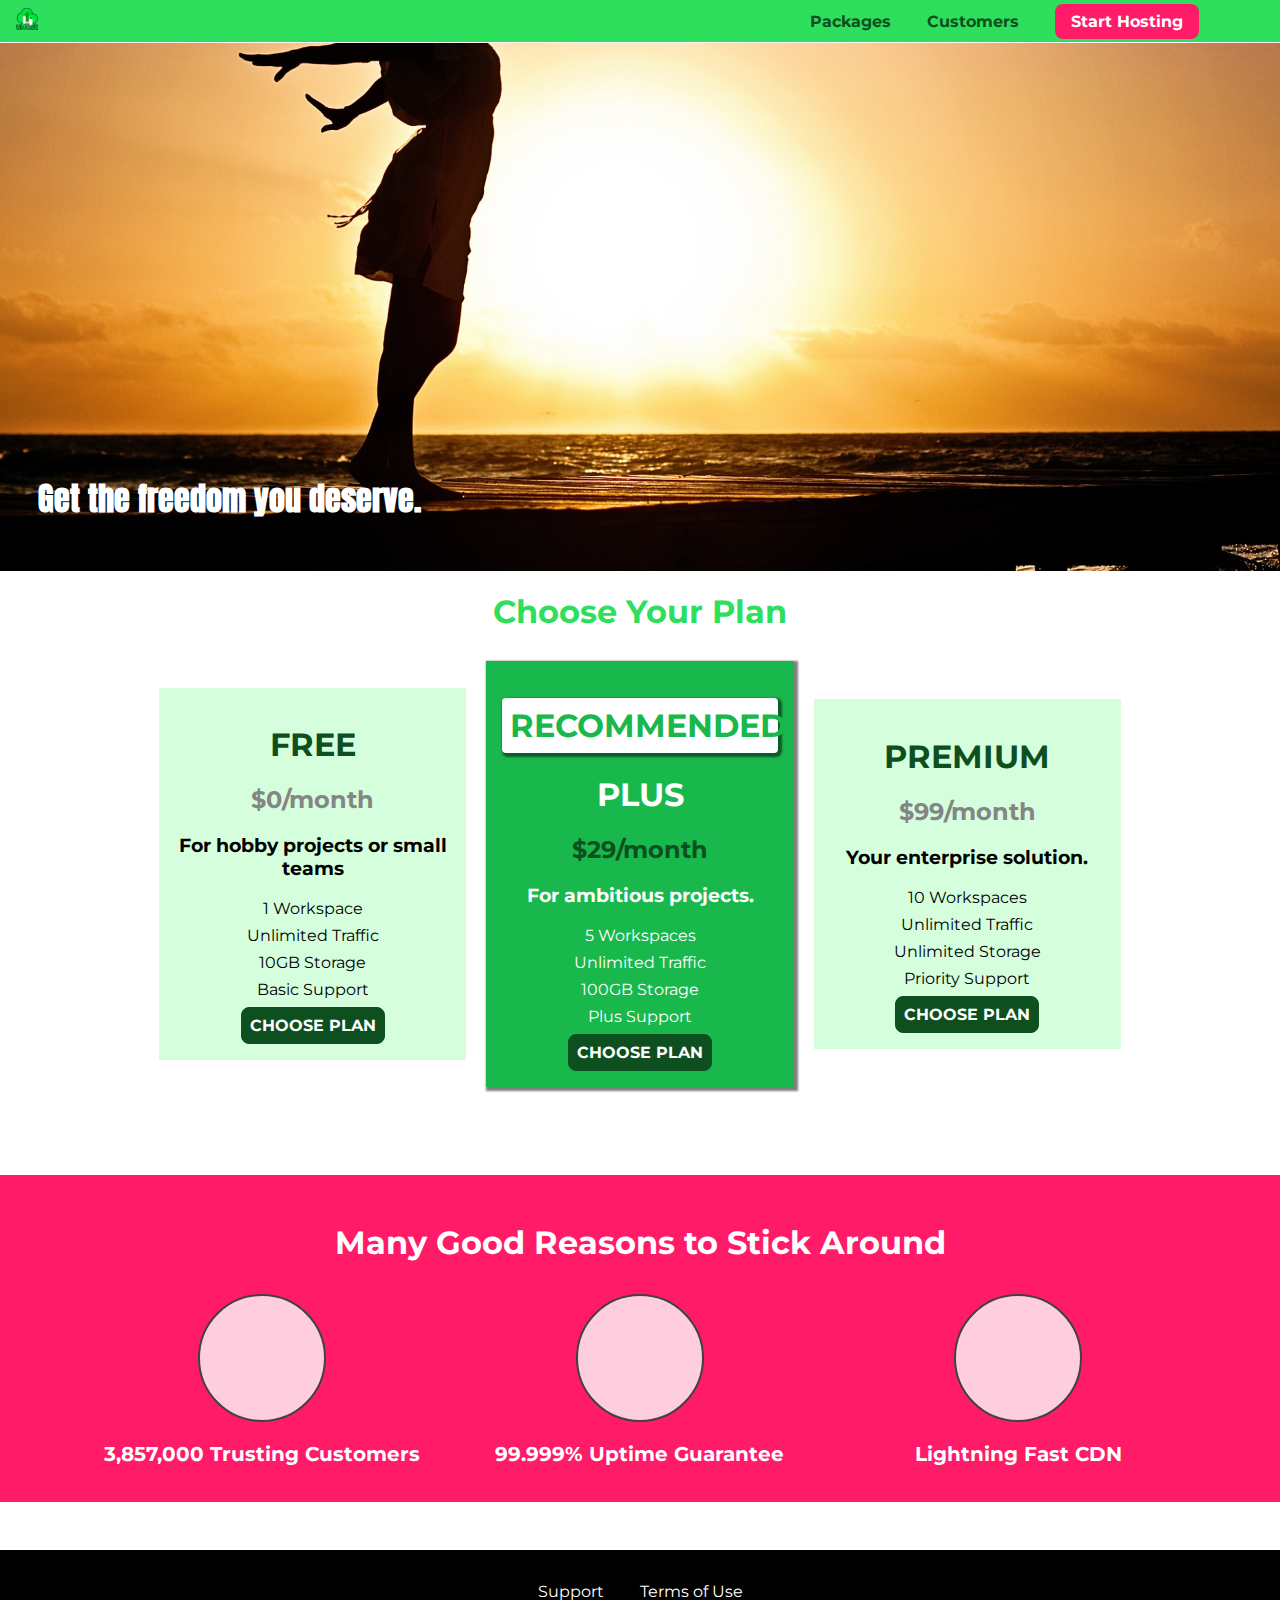
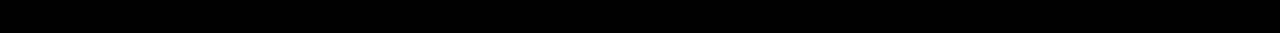
==== index.html @ 0ef0a9ca "Use image for logo instead of text" ====
<!DOCTYPE html>
<html lang="en">

<head>
    <meta charset="UTF-8">
    <meta http-equiv="X-UA-Compatible" content="ie=edge">
    <title>uHost</title>
    <link rel="shortcut icon" href="favicon.png">
    <link rel="preconnect" href="https://fonts.gstatic.com">
    <link href="https://fonts.googleapis.com/css2?family=Anton&display=swap" rel="stylesheet"> 
    <link rel="preconnect" href="https://fonts.gstatic.com">
    <link href="https://fonts.googleapis.com/css2?family=Montserrat:wght@400;700&display=swap" rel="stylesheet"> 
    <link rel="stylesheet" href="shared.css" >
    <link rel="stylesheet" href="main.css" >
</head>

<body>
    <header class="main-header">
        <div>
            <a href="index.html" class="main-header__brand">
                <img src="images/uhost-icon.png" alt="uHost - Your favorite hosting company" />
            </a>
        </div>
        <nav class="main-nav">
            <ul class="main-nav__items">
                <li class="main-nav__item">
                    <a href="packages/index.html">Packages</a>
                </li>
                <li class="main-nav__item">
                    <a href="customers/index.html">Customers</a>
                </li>
                <li class="main-nav__item main-nav__item--cta">
                    <a href="start-hosting/index.html">Start Hosting</a>
                </li>
            </ul>
        </nav>
    </header>
    <main>
        <section id="product-overview">
            <h1>Get the freedom you deserve.</h1>
        </section>
        <section id="plans">
            <h1 class="section-title">Choose Your Plan</h1>
            <div class="plan__list">
                <article class="plan">
                    <h1 class="plan__title">FREE</h1>
                    <h2 class="plan__price">$0/month</h2>
                    <h3>For hobby projects or small teams</h3>
                    <ul class="plan__features">
                        <li class="plan__feature">1 Workspace</li>
                        <li class="plan__feature">Unlimited Traffic</li>
                        <li class="plan__feature">10GB Storage</li>
                        <li class="plan__feature">Basic Support</li>
                    </ul>
                    <div>
                        <button class="button">CHOOSE PLAN</button>
                    </div>
                </article>
                <article class="plan plan--highlighted">
                    <h1 class="plan__annotation">RECOMMENDED</h1>
                    <h1 class="plan__title">PLUS</h1>
                    <h2 class="plan__price">$29/month</h2>
                    <h3>For ambitious projects.</h3>
                    <ul class="plan__features">
                        <li class="plan__feature">5 Workspaces</li>
                        <li class="plan__feature">Unlimited Traffic</li>
                        <li class="plan__feature">100GB Storage</li>
                        <li class="plan__feature">Plus Support</li>
                    </ul>
                    <div>
                        <button class="button">CHOOSE PLAN</button>
                    </div>
                </article>
                <article class="plan">
                    <h1 class="plan__title">PREMIUM</h1>
                    <h2 class="plan__price">$99/month</h2>
                    <h3>Your enterprise solution.</h3>
                    <ul class="plan__features">
                        <li class="plan__feature">10 Workspaces</li>
                        <li class="plan__feature">Unlimited Traffic</li>
                        <li class="plan__feature">Unlimited Storage</li>
                        <li class="plan__feature">Priority Support</li>
                    </ul>
                    <div>
                        <button class="button">CHOOSE PLAN</button>
                    </div>
                </article>
            </div>
        </section>
        <section id="key-features">
            <h1 class="section-title">Many Good Reasons to Stick Around</h1>
            <ul class="key-features__list">
                <li class="key-feature">
                    <div class="key-feature__image">

                    </div>
                    <p class="key-feature__description">3,857,000 Trusting Customers</p>
                </li>
                <li class="key-feature">
                    <div class="key-feature__image">

                    </div>
                    <p class="key-feature__description">99.999% Uptime Guarantee</p>
                </li>
                <li class="key-feature">
                    <div class="key-feature__image">

                    </div>
                    <p class="key-feature__description">Lightning Fast CDN</p>
                </li>
            </ul>
        </section>
    </main>
    <footer class="main-footer">
        <nav>
            <ul class="main-footer__links">
                <li class="main-footer__link">
                    <a href="#">Support</a>
                </li>
                <li class="main-footer__link">
                    <a href="#">Terms of Use</a>
                </li>
            </ul>
        </nav>
    </footer>
</body>

</html>
---- shared.css ----
* {
    box-sizing: border-box;
}

body {
    font-family: 'Montserrat', sans-serif;
    margin: 0;
}

.main-header {
    width: 100%;
    position: fixed;
    top: 0;
    left: 0;
    background-color: #2ddf5c;
    padding: 8px 16px;
    z-index: 1;
}

.main-header > div {
    display: inline-block;
    vertical-align: middle;
}

.main-header__brand {
    color: #0e4f1f;
    text-decoration: none;
    font-weight: bold;
    font-size: 22px;
    height: 22px;
    /* width: 20px; */
    display: inline-block;
}

.main-header__brand img {
    /* height: 22px; */
    height: 100%;
    /* width: 100%; */
}

.main-nav {
    display: inline-block;
    text-align: right;
    width: calc(100% - 75px);
    vertical-align: middle;
}

.main-nav__items {
    margin: 0;
    padding: 0;
    list-style: none;
}

.main-nav__item {
    display: inline-block;
    margin: 0 16px;
}

.main-nav__item a {
    text-decoration: none;
    color: #0e4f1f;
    font-weight: bold;
    padding-bottom: 3px;
}

.main-nav__item a:hover,
.main-nav__item a:active {
    color: white;
    border-bottom: 5px solid white;
}

.main-nav__item--cta a {
    color: white;
    background-color: #ff1b68;
    padding: 8px 16px;
    border-radius: 8px;
}

.main-nav__item--cta a:hover,
.main-nav__item--cta a:active {
    color: #ff1b68;
    background: white;
    border: none;
}

.main-footer {
    background-color: black;
    padding: 32px;
    margin-top: 48px;
}

.main-footer__links {
    list-style: none;
    margin: 0;
    padding: 0;
    text-align: center;
}

.main-footer__link {
    display: inline-block;
    margin: 0 16px;
}

.main-footer__link a {
    color: white;
    text-decoration: none;
}

.main-footer__link a:hover,
.main-footer__link a:active {
    color: #ccc;
}


.button {
    background: #0e4f1f;
    color: white;
    font: inherit;
    border: 1.5px solid #0e4f1f;
    padding: 8px;
    border-radius: 8px;
    font-weight: bold;
    cursor: pointer;
}

.button:hover,
.button:active {
    background-color: white;
    color: #0e4f1f;
}

.button:focus {
    outline: none;
}
---- main.css ----
#product-overview {
    background: url("images/freedom.jpg") left 10% bottom 20%/cover no-repeat border-box;
    /* background-image: url("freedom.jpg");
    background-size: cover;
    background-position: left 10% bottom 20%; */
    /* background-repeat: no-repeat;
    background-origin: border-box;
    background-clip: border-box; */
    width: 100%;
    height: 528px;
    padding: 10px;
    margin-top: 43px;
    /* border: 5px dashed red; */
    position: relative;
}

.section-title {
    color: #2ddf5c;
    text-align: center;
}

#product-overview h1 {
    color: white;
    font-family: 'Anton', sans-serif;
    /* FROM EXERCISE
    position: relative;
    top: 85%;
    left: 5%; */
    position: absolute;
    bottom: 5%;
    left: 3%;
}

.plan__list {
    width: 80%;
    margin: auto;
    text-align: center;
}

.plan {
    background-color: #d5ffdc;
    text-align: center;
    padding: 16px;
    margin: 8px;
    display: inline-block;
    width: 30%;
    vertical-align: middle;
}

.plan--highlighted {
    background: #19b84c;
    color: white;
    box-shadow: 2px 2px 2px 2px rgba(0, 0, 0, 0.5);
}

.plan__annotation {
    background: white;
    color: #19b84c;
    padding: 8px;
    box-shadow: 2px 2px 2px 2px rgba(0, 0, 0, 0.5);
    border-radius: 4px;
}

.plan__title {
    color: #0e4f1f;
}

.plan__price {
    color: #858585;
}

.plan--highlighted .plan__title {
    color: white;
}

.plan--highlighted .plan__price {
    color: #0e4f1f;
}

.plan__features {
    list-style: none;
    margin: 0;
    padding: 0;
}

.plan__feature {
    margin: 8px 0;
}

#key-features {
    background: #ff1b68;
    margin-top: 80px;
    padding: 16px;
}

#key-features .section-title {
    color:  white;
    margin: 32px;
}

.key-features__list  {
    list-style: none;
    margin: 0;
    padding: 0;
    text-align: center;
}

.key-feature {
    display: inline-block;
    width: 30%;
    vertical-align: top;
}

.key-feature__image {
    background: #ffcede;
    width: 128px;
    height: 128px;
    border: 2px solid #424242;
    border-radius: 50%;
    margin: auto;
}

.key-feature__description {
    text-align: center;
    font-weight: bold;
    color: white;
    font-size: 20px;
}
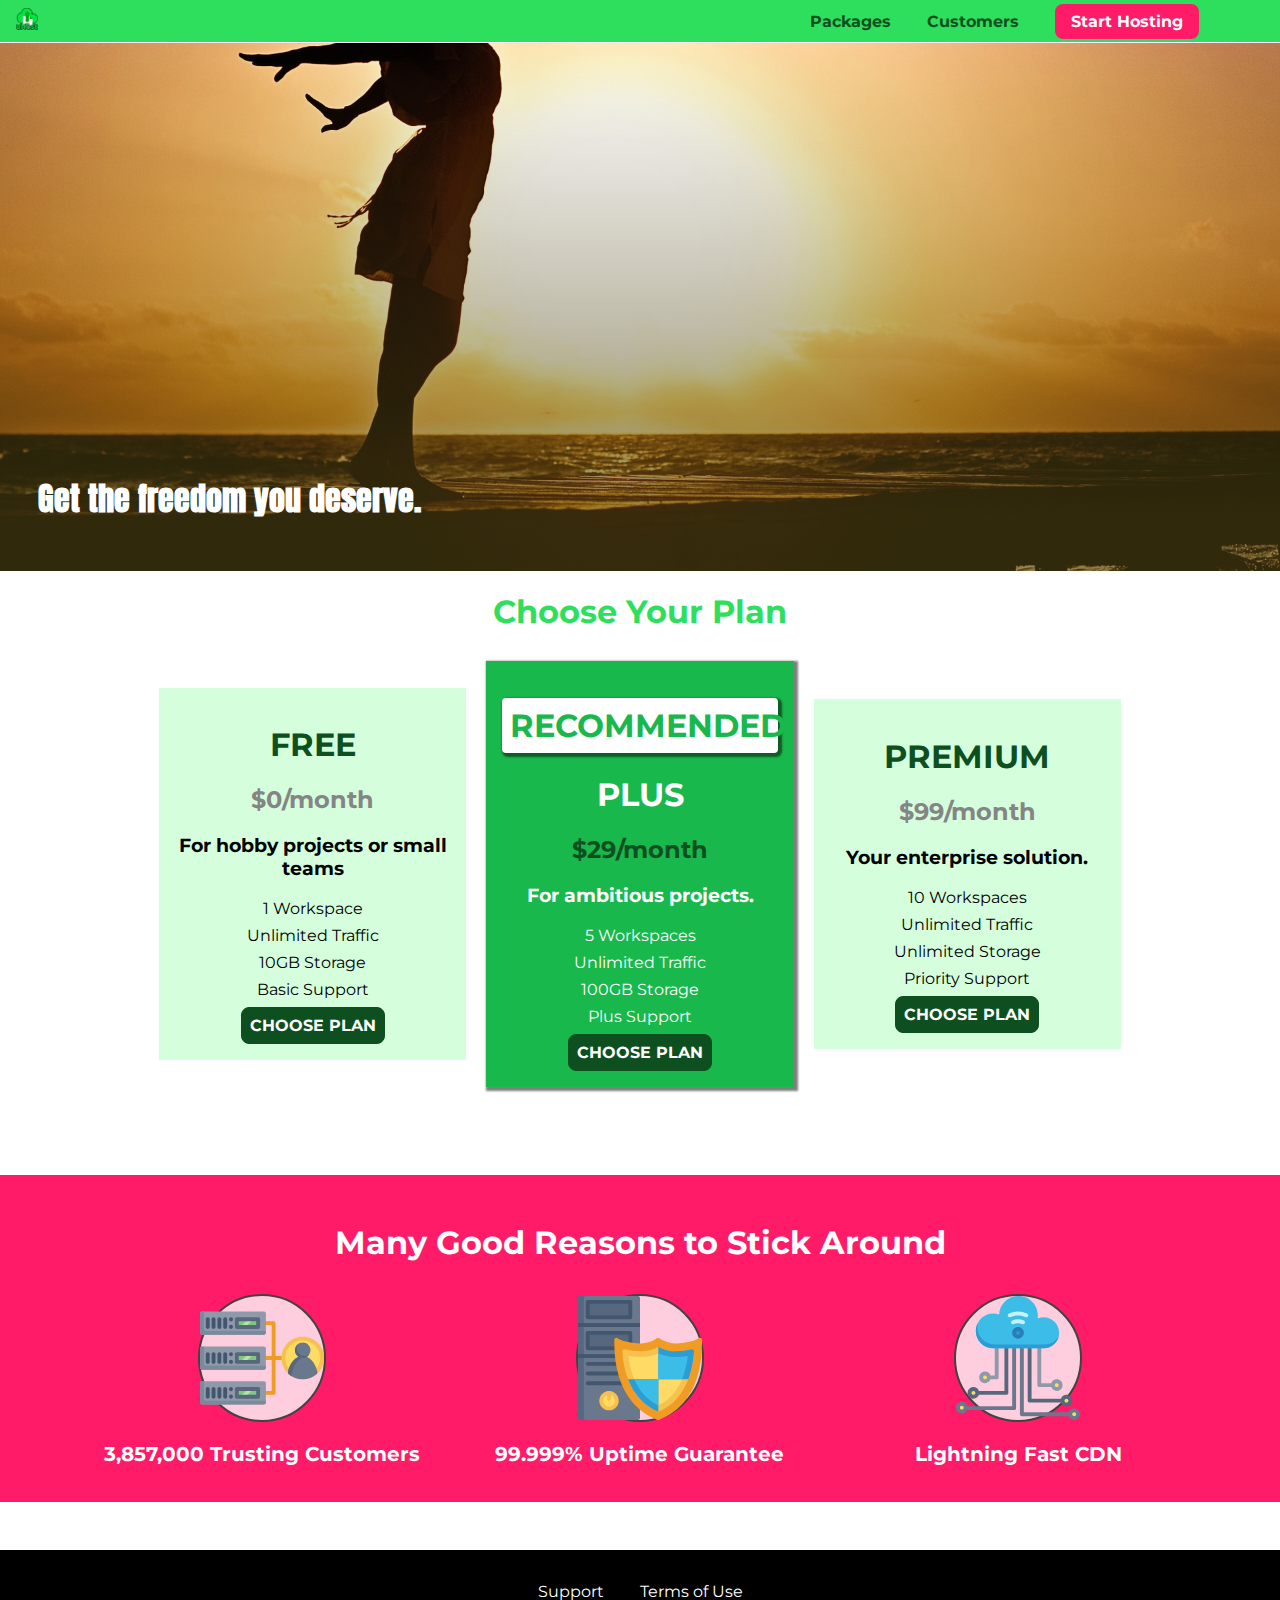
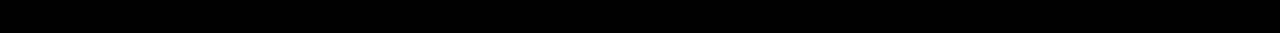
==== commit c1bdc097: "Add svg images on main page" ====
--- a/index.html
+++ b/index.html
@@ -92,20 +92,183 @@
             <ul class="key-features__list">
                 <li class="key-feature">
                     <div class="key-feature__image">
-
-                    </div>
+                        <svg viewBox="0 0 512 512">
+                            <path style="fill:#F09B24;" d="M344,248h-32V112c0-4.418-3.582-8-8-8h-40c-4.418,0-8,3.582-8,8s3.582,8,8,8h32v128h-32  c-4.418,0-8,3.582-8,8s3.582,8,8,8h32v128h-32c-4.418,0-8,3.582-8,8s3.582,8,8,8h40c4.418,0,8-3.582,8-8V264h32c4.418,0,8-3.582,8-8  S348.418,248,344,248z"
+                            />
+                            <path style="fill:#8E9AA9;" d="M264,64H8c-4.418,0-8,3.582-8,8v80c0,4.418,3.582,8,8,8h256c4.418,0,8-3.582,8-8V72  C272,67.582,268.418,64,264,64z"
+                            />
+                            <path style="fill:#7C899B;" d="M24,144c-4.418,0-8-3.582-8-8V64H8c-4.418,0-8,3.582-8,8v80c0,4.418,3.582,8,8,8h256  c4.418,0,8-3.582,8-8v-8H24z"
+                            />
+                            <rect x="152" y="96" style="fill:#B8E3A8;" width="88" height="32" />
+                            <g>
+                                <polygon style="fill:#7EC97D;" points="152,96 152,128 166,128 198,96  " />
+                                <polygon style="fill:#7EC97D;" points="220,96 188,128 240,128 240,96  " />
+                            </g>
+                            <path style="fill:#56677E;" d="M240,136h-88c-4.418,0-8-3.582-8-8V96c0-4.418,3.582-8,8-8h88c4.418,0,8,3.582,8,8v32  C248,132.418,244.418,136,240,136z M160,120h72v-16h-72V120z"
+                            />
+                            <g>
+                                <path style="fill:#435670;" d="M32,136c-4.418,0-8-3.582-8-8V96c0-4.418,3.582-8,8-8s8,3.582,8,8v32C40,132.418,36.418,136,32,136z   "
+                                />
+                                <path style="fill:#435670;" d="M56,136c-4.418,0-8-3.582-8-8V96c0-4.418,3.582-8,8-8s8,3.582,8,8v32C64,132.418,60.418,136,56,136z   "
+                                />
+                                <path style="fill:#435670;" d="M80,136c-4.418,0-8-3.582-8-8V96c0-4.418,3.582-8,8-8s8,3.582,8,8v32C88,132.418,84.418,136,80,136z   "
+                                />
+                                <path style="fill:#435670;" d="M104,136c-4.418,0-8-3.582-8-8V96c0-4.418,3.582-8,8-8s8,3.582,8,8v32   C112,132.418,108.418,136,104,136z"
+                                />
+                                <path style="fill:#435670;" d="M128,105c-4.418,0-8-3.582-8-8v-1c0-4.418,3.582-8,8-8s8,3.582,8,8v1   C136,101.418,132.418,105,128,105z"
+                                />
+                                <path style="fill:#435670;" d="M128,136c-4.418,0-8-3.582-8-8v-1c0-4.418,3.582-8,8-8s8,3.582,8,8v1   C136,132.418,132.418,136,128,136z"
+                                />
+                            </g>
+                            <path style="fill:#8E9AA9;" d="M264,208H8c-4.418,0-8,3.582-8,8v80c0,4.418,3.582,8,8,8h256c4.418,0,8-3.582,8-8v-80  C272,211.582,268.418,208,264,208z"
+                            />
+                            <path style="fill:#7C899B;" d="M24,288c-4.418,0-8-3.582-8-8v-72H8c-4.418,0-8,3.582-8,8v80c0,4.418,3.582,8,8,8h256  c4.418,0,8-3.582,8-8v-8H24z"
+                            />
+                            <rect x="152" y="240" style="fill:#B8E3A8;" width="88" height="32" />
+                            <g>
+                                <polygon style="fill:#7EC97D;" points="152,240 152,272 166,272 198,240  " />
+                                <polygon style="fill:#7EC97D;" points="220,240 188,272 240,272 240,240  " />
+                            </g>
+                            <path style="fill:#56677E;" d="M240,280h-88c-4.418,0-8-3.582-8-8v-32c0-4.418,3.582-8,8-8h88c4.418,0,8,3.582,8,8v32  C248,276.418,244.418,280,240,280z M160,264h72v-16h-72V264z"
+                            />
+                            <g>
+                                <path style="fill:#435670;" d="M32,280c-4.418,0-8-3.582-8-8v-32c0-4.418,3.582-8,8-8s8,3.582,8,8v32C40,276.418,36.418,280,32,280   z"
+                                />
+                                <path style="fill:#435670;" d="M56,280c-4.418,0-8-3.582-8-8v-32c0-4.418,3.582-8,8-8s8,3.582,8,8v32C64,276.418,60.418,280,56,280   z"
+                                />
+                                <path style="fill:#435670;" d="M80,280c-4.418,0-8-3.582-8-8v-32c0-4.418,3.582-8,8-8s8,3.582,8,8v32C88,276.418,84.418,280,80,280   z"
+                                />
+                                <path style="fill:#435670;" d="M104,280c-4.418,0-8-3.582-8-8v-32c0-4.418,3.582-8,8-8s8,3.582,8,8v32   C112,276.418,108.418,280,104,280z"
+                                />
+                                <path style="fill:#435670;" d="M128,249c-4.418,0-8-3.582-8-8v-1c0-4.418,3.582-8,8-8s8,3.582,8,8v1   C136,245.418,132.418,249,128,249z"
+                                />
+                                <path style="fill:#435670;" d="M128,280c-4.418,0-8-3.582-8-8v-1c0-4.418,3.582-8,8-8s8,3.582,8,8v1   C136,276.418,132.418,280,128,280z"
+                                />
+                            </g>
+                            <path style="fill:#8E9AA9;" d="M264,352H8c-4.418,0-8,3.582-8,8v80c0,4.418,3.582,8,8,8h256c4.418,0,8-3.582,8-8v-80  C272,355.582,268.418,352,264,352z"
+                            />
+                            <path style="fill:#7C899B;" d="M24,432c-4.418,0-8-3.582-8-8v-72H8c-4.418,0-8,3.582-8,8v80c0,4.418,3.582,8,8,8h256  c4.418,0,8-3.582,8-8v-8H24z"
+                            />
+                            <rect x="152" y="384" style="fill:#B8E3A8;" width="88" height="32" />
+                            <g>
+                                <polygon style="fill:#7EC97D;" points="152,384 152,416 166,416 198,384  " />
+                                <polygon style="fill:#7EC97D;" points="220,384 188,416 240,416 240,384  " />
+                            </g>
+                            <path style="fill:#56677E;" d="M240,424h-88c-4.418,0-8-3.582-8-8v-32c0-4.418,3.582-8,8-8h88c4.418,0,8,3.582,8,8v32  C248,420.418,244.418,424,240,424z M160,408h72v-16h-72V408z"
+                            />
+                            <g>
+                                <path style="fill:#435670;" d="M32,424c-4.418,0-8-3.582-8-8v-32c0-4.418,3.582-8,8-8s8,3.582,8,8v32C40,420.418,36.418,424,32,424   z"
+                                />
+                                <path style="fill:#435670;" d="M56,424c-4.418,0-8-3.582-8-8v-32c0-4.418,3.582-8,8-8s8,3.582,8,8v32C64,420.418,60.418,424,56,424   z"
+                                />
+                                <path style="fill:#435670;" d="M80,424c-4.418,0-8-3.582-8-8v-32c0-4.418,3.582-8,8-8s8,3.582,8,8v32C88,420.418,84.418,424,80,424   z"
+                                />
+                                <path style="fill:#435670;" d="M104,424c-4.418,0-8-3.582-8-8v-32c0-4.418,3.582-8,8-8s8,3.582,8,8v32   C112,420.418,108.418,424,104,424z"
+                                />
+                                <path style="fill:#435670;" d="M128,393c-4.418,0-8-3.582-8-8v-1c0-4.418,3.582-8,8-8s8,3.582,8,8v1   C136,389.418,132.418,393,128,393z"
+                                />
+                                <path style="fill:#435670;" d="M128,424c-4.418,0-8-3.582-8-8v-1c0-4.418,3.582-8,8-8s8,3.582,8,8v1   C136,420.418,132.418,424,128,424z"
+                                />
+                            </g>
+                            <path style="fill:#F7C14D;" d="M424,168c-48.523,0-88,39.477-88,88s39.477,88,88,88s88-39.477,88-88S472.523,168,424,168z" />
+                            <path style="fill:#FFDB66;" d="M424,184c-39.701,0-72,32.299-72,72s32.299,72,72,72s72-32.299,72-72S463.701,184,424,184z" />
+                            <path style="fill:#69788D;" d="M484.893,314.16C476.393,274.588,451.922,248,424,248s-52.393,26.588-60.893,66.16  c-0.605,2.82,0.354,5.749,2.511,7.664C381.731,336.124,402.465,344,424,344s42.269-7.876,58.381-22.176  C484.539,319.909,485.498,316.98,484.893,314.16z"
+                            />
+                            <path style="fill:#56677E;" d="M434.053,249.171C430.768,248.403,427.411,248,424,248c-27.922,0-52.393,26.588-60.893,66.16  c-0.605,2.82,0.354,5.749,2.511,7.664c3.383,3.002,6.979,5.703,10.734,8.125C384.904,286.243,407.373,255.378,434.053,249.171z"
+                            />
+                            <path style="fill:#69788D;" d="M424,192c-17.645,0-32,14.355-32,32s14.355,32,32,32s32-14.355,32-32S441.645,192,424,192z" />
+                            <path style="fill:#56677E;" d="M432,248c-17.645,0-32-14.355-32-32c0-6.783,2.128-13.076,5.742-18.258  C397.444,203.53,392,213.138,392,224c0,17.645,14.355,32,32,32c10.862,0,20.471-5.444,26.258-13.742  C445.076,245.872,438.783,248,432,248z"
+                            />
+
+                        </svg>
+                      </div>
                     <p class="key-feature__description">3,857,000 Trusting Customers</p>
                 </li>
                 <li class="key-feature">
                     <div class="key-feature__image">
-
-                    </div>
+                        <svg viewBox="0 0 512 512">
+                            <path style="fill:#69788D;" d="M248,0H8C3.582,0,0,3.582,0,8v496c0,4.418,3.582,8,8,8h240c4.418,0,8-3.582,8-8V8  C256,3.582,252.418,0,248,0z"
+                            />
+                            <path style="fill:#56677E;" d="M24,504V8c0-4.418,3.582-8,8-8H8C3.582,0,0,3.582,0,8v496c0,4.418,3.582,8,8,8h24  C27.582,512,24,508.418,24,504z"
+                            />
+                            <g>
+                                <rect x="0" y="112" style="fill:#435670;" width="256" height="16" />
+                                <rect x="0" y="240" style="fill:#435670;" width="256" height="16" />
+                            </g>
+                            <path style="fill:#F7C14D;" d="M128,392c-22.056,0-40,17.944-40,40s17.944,40,40,40s40-17.944,40-40S150.056,392,128,392z" />
+                            <path style="fill:#FFDB66;" d="M128,408c-13.233,0-24,10.767-24,24s10.767,24,24,24s24-10.767,24-24S141.233,408,128,408z" />
+                            <path style="fill:#F7C14D;" d="M128,392c-2.739,0-5.414,0.278-8,0.805V424c0,4.418,3.582,8,8,8c4.418,0,8-3.582,8-8v-31.195  C133.414,392.278,130.739,392,128,392z"
+                            />
+                            <g>
+                                <path style="fill:#435670;" d="M216,288H40c-4.418,0-8-3.582-8-8s3.582-8,8-8h176c4.418,0,8,3.582,8,8S220.418,288,216,288z"
+                                />
+                                <path style="fill:#435670;" d="M216,328H40c-4.418,0-8-3.582-8-8s3.582-8,8-8h176c4.418,0,8,3.582,8,8S220.418,328,216,328z"
+                                />
+                                <path style="fill:#435670;" d="M216,368H40c-4.418,0-8-3.582-8-8s3.582-8,8-8h176c4.418,0,8,3.582,8,8S220.418,368,216,368z"
+                                />
+                                <path style="fill:#435670;" d="M216,16H40c-4.418,0-8,3.582-8,8v64c0,4.418,3.582,8,8,8h176c4.418,0,8-3.582,8-8V24   C224,19.582,220.418,16,216,16z"
+                                />
+                            </g>
+                            <rect x="48" y="32" style="fill:#56677E;" width="160" height="48" />
+                            <path style="fill:#435670;" d="M216,144H40c-4.418,0-8,3.582-8,8v64c0,4.418,3.582,8,8,8h176c4.418,0,8-3.582,8-8v-64  C224,147.582,220.418,144,216,144z"
+                            />
+                            <rect x="48" y="160" style="fill:#56677E;" width="160" height="48" />
+                            <path style="fill:#F09B24;" d="M511.747,180.237c-0.194-6.537-8.107-10.107-13.135-5.894c-5.6,4.693-42.904,21.282-98.514,21.282  c-33.45,0-64.625-20.999-64.929-21.206c-2.9-1.991-6.764-1.85-9.512,0.346c-2.677,2.135-27.201,20.86-63.793,20.86  c-55.607,0-92.914-16.589-98.515-21.282c-5.028-4.211-12.941-0.645-13.135,5.894c-1.634,54.834,4.655,105.941,18.693,151.903  c12.096,39.604,29.759,74.047,52.497,102.373c27.538,34.304,62.743,59.882,104.66,76.045c3.069,1.918,6.757,1.921,9.83,0  c41.917-16.163,77.122-41.741,104.66-76.045c22.738-28.326,40.401-62.77,52.497-102.373  C507.092,286.179,513.381,235.071,511.747,180.237z"
+                            />
+                            <path style="fill:#F7C14D;" d="M476.21,221.226c-1.953-1.631-4.568-2.235-7.036-1.628c-21.686,5.327-44.926,8.028-69.075,8.028  c-25.926,0-49.633-8.975-64.955-16.504c-2.307-1.134-5.016-1.091-7.284,0.116c-14.059,7.477-36.919,16.388-65.994,16.388  c-24.153,0-47.394-2.701-69.075-8.028c-5.155-1.268-10.221,2.966-9.894,8.261c2.077,33.693,7.668,65.635,16.616,94.935  c22.774,74.565,66.139,126.334,128.888,153.868c2.032,0.891,4.397,0.891,6.43,0c61.777-27.107,104.716-78.876,127.62-153.868  c8.948-29.3,14.539-61.241,16.616-94.935C479.224,225.319,478.163,222.856,476.21,221.226z"
+                            />
+                            <path style="fill:#FFDB66;" d="M331.609,451.727c-52.604-25.289-89.304-70.987-109.144-135.944  c-6.532-21.39-11.162-44.336-13.82-68.447c17.133,2.852,34.952,4.291,53.22,4.291c29.394,0,53.376-7.793,69.978-15.561  c17.44,7.736,41.656,15.561,68.256,15.561c18.267,0,36.085-1.439,53.219-4.291c-2.659,24.112-7.288,47.06-13.82,68.448  C419.545,381.108,383.27,426.805,331.609,451.727z"
+                            />
+                            <g>
+                                <path style="fill:#2C9DD4;" d="M479.066,227.858c0.157-2.539-0.903-5.002-2.856-6.633s-4.568-2.235-7.036-1.628   c-21.686,5.327-44.926,8.028-69.075,8.028c-25.926,0-49.633-8.975-64.955-16.504c-1.057-0.52-2.2-0.78-3.345-0.806l-0.072,133.351   h123.601c2.556-6.746,4.933-13.702,7.123-20.874C471.398,293.493,476.989,261.552,479.066,227.858z"
+                                />
+                                <path style="fill:#2C9DD4;" d="M206.658,343.667c24.153,63.42,65.028,108.108,121.743,132.995c1.031,0.452,2.147,0.673,3.263,0.666   l0.063-133.661H206.658z"
+                                />
+                            </g>
+                            <g>
+                                <path style="fill:#3CBDE8;" d="M439.497,315.783c6.532-21.389,11.161-44.336,13.82-68.448c-17.134,2.852-34.952,4.291-53.219,4.291   c-26.6,0-50.815-7.824-68.256-15.561l-0.116,107.601h97.758C433.179,334.807,436.524,325.518,439.497,315.783z"
+                                />
+                                <path style="fill:#3CBDE8;" d="M232.523,343.667c21.144,50.298,54.363,86.56,99.087,108.06l0.117-108.06H232.523z" />
+                            </g>
+                        </svg>                    </div>
                     <p class="key-feature__description">99.999% Uptime Guarantee</p>
                 </li>
                 <li class="key-feature">
                     <div class="key-feature__image">
-
-                    </div>
+                        <svg viewBox="0 0 512 512">
+                            <path style="fill:#8E9AA9;" d="M168,200c-4.418,0-8,3.582-8,8v120h-17.376c-3.302-9.311-12.194-16-22.624-16  c-13.234,0-24,10.767-24,24s10.766,24,24,24c10.429,0,19.321-6.689,22.624-16H168c4.418,0,8-3.582,8-8V208  C176,203.582,172.418,200,168,200z"
+                            />
+                            <path style="fill:#FFDB66;" d="M120,328c-4.411,0-8,3.589-8,8s3.589,8,8,8s8-3.589,8-8S124.411,328,120,328z" />
+                            <path style="fill:#56677E;" d="M208,200c-4.418,0-8,3.582-8,8v184H94.624C91.322,382.689,82.43,376,72,376  c-13.234,0-24,10.767-24,24s10.766,24,24,24c10.429,0,19.321-6.689,22.624-16H208c4.418,0,8-3.582,8-8V208  C216,203.582,212.418,200,208,200z"
+                            />
+                            <path style="fill:#FFDB66;" d="M72,392c-4.411,0-8,3.589-8,8s3.589,8,8,8s8-3.589,8-8S76.411,392,72,392z" />
+                            <path style="fill:#69788D;" d="M240,208c-4.418,0-8,3.582-8,8v239H47.24c-2.671-10.34-12.078-18-23.24-18c-13.234,0-24,10.767-24,24  s10.766,24,24,24c9.666,0,18.009-5.747,21.809-14H240c4.418,0,8-3.582,8-8V216C248,211.582,244.418,208,240,208z"
+                            />
+                            <path style="fill:#FFDB66;" d="M24,453c-4.411,0-8,3.589-8,8s3.589,8,8,8s8-3.589,8-8S28.411,453,24,453z" />
+                            <path style="fill:#69788D;" d="M488,464c-10.429,0-19.321,6.689-22.624,16H280V208c0-4.418-3.582-8-8-8s-8,3.582-8,8v280  c0,4.418,3.582,8,8,8h193.376c3.302,9.311,12.194,16,22.624,16c13.234,0,24-10.767,24-24S501.234,464,488,464z"
+                            />
+                            <path style="fill:#FFDB66;" d="M488,480c-4.411,0-8,3.589-8,8s3.589,8,8,8s8-3.589,8-8S492.411,480,488,480z" />
+                            <path style="fill:#56677E;" d="M456,408c-10.429,0-19.321,6.689-22.624,16H312V208c0-4.418-3.582-8-8-8s-8,3.582-8,8v224  c0,4.418,3.582,8,8,8h129.376c3.302,9.311,12.194,16,22.624,16c13.234,0,24-10.767,24-24S469.234,408,456,408z"
+                            />
+                            <path style="fill:#FFDB66;" d="M456,424c-4.411,0-8,3.589-8,8s3.589,8,8,8s8-3.589,8-8S460.411,424,456,424z" />
+                            <path style="fill:#8E9AA9;" d="M416,344c-10.429,0-19.321,6.689-22.624,16H352V208c0-4.418-3.582-8-8-8s-8,3.582-8,8v160  c0,4.418,3.582,8,8,8h49.376c3.302,9.311,12.194,16,22.624,16c13.234,0,24-10.767,24-24S429.234,344,416,344z"
+                            />
+                            <path style="fill:#FFDB66;" d="M416,360c-4.411,0-8,3.589-8,8s3.589,8,8,8s8-3.589,8-8S420.411,360,416,360z" />
+                            <path style="fill:#3CBDE8;" d="M362,88c-8.741,0-17.231,1.751-25.06,5.085C337.646,88.797,338,84.43,338,80  c0-44.112-35.888-80-80-80c-42.823,0-77.895,33.816-79.909,76.149C170.393,73.415,162.244,72,154,72c-39.701,0-72,32.299-72,72  s32.299,72,72,72h208c35.29,0,64-28.71,64-64S397.29,88,362,88z"
+                            />
+                            <path style="fill:#2C9DD4;" d="M368,200H160c-39.701,0-72-32.299-72-72c0-5.863,0.721-11.559,2.05-17.019  C84.918,120.88,82,132.102,82,144c0,39.701,32.299,72,72,72h208c30.389,0,55.88-21.296,62.379-49.743  C413.565,186.327,392.352,200,368,200z"
+                            />
+                            <path style="fill:#2A7DB5;" d="M256,128c-13.234,0-24,10.767-24,24s10.766,24,24,24c13.233,0,24-10.767,24-24S269.233,128,256,128z"
+                            />
+                            <path style="fill:#2C9DD4;" d="M256,144c-4.411,0-8,3.589-8,8s3.589,8,8,8c4.411,0,8-3.589,8-8S260.411,144,256,144z" />
+                            <g>
+                                <path style="fill:#C5F1FA;" d="M221.755,87.695c-2.994,0-5.864-1.688-7.233-4.572c-1.894-3.991-0.194-8.763,3.798-10.657   C230.157,66.849,242.834,64,256,64c13.166,0,25.844,2.849,37.68,8.466c3.992,1.895,5.692,6.666,3.798,10.657   s-6.666,5.692-10.657,3.798C277.144,82.328,266.774,80,256,80c-10.774,0-21.144,2.328-30.821,6.921   C224.072,87.446,222.904,87.695,221.755,87.695z"
+                                />
+                                <path style="fill:#C5F1FA;" d="M276.545,116.618c-1.148,0-2.316-0.249-3.424-0.774C267.745,113.293,261.985,112,256,112   c-5.985,0-11.745,1.293-17.121,3.844c-3.991,1.895-8.763,0.192-10.657-3.798c-1.894-3.992-0.193-8.764,3.798-10.657   C239.557,97.813,247.625,96,256,96c8.376,0,16.444,1.813,23.98,5.389c3.991,1.894,5.692,6.665,3.798,10.657   C282.41,114.93,279.539,116.618,276.545,116.618z"
+                                />
+                            </g>
+
+                        </svg>                    </div>
                     <p class="key-feature__description">Lightning Fast CDN</p>
                 </li>
             </ul>
--- a/main.css
+++ b/main.css
@@ -1,11 +1,16 @@
 #product-overview {
-    background: url("images/freedom.jpg") left 10% bottom 20%/cover no-repeat border-box;
+    /* background: url("images/freedom.jpg") left 10% bottom 20%/cover no-repeat border-box; */
     /* background-image: url("freedom.jpg");
     background-size: cover;
     background-position: left 10% bottom 20%; */
     /* background-repeat: no-repeat;
     background-origin: border-box;
     background-clip: border-box; */
+    /* background-image: linear-gradient(65deg, red, blue, green, yellow, transparent); */
+    /* background-image: radial-gradient(circle 150px at 20% 50%, red, black 35%); */
+    background: linear-gradient(to top, rgba(80,68,18,0.6) 10%, transparent), 
+                url("images/freedom.jpg") left 10% bottom 20%/cover no-repeat border-box, 
+                #ff1b68;
     width: 100%;
     height: 528px;
     padding: 10px;
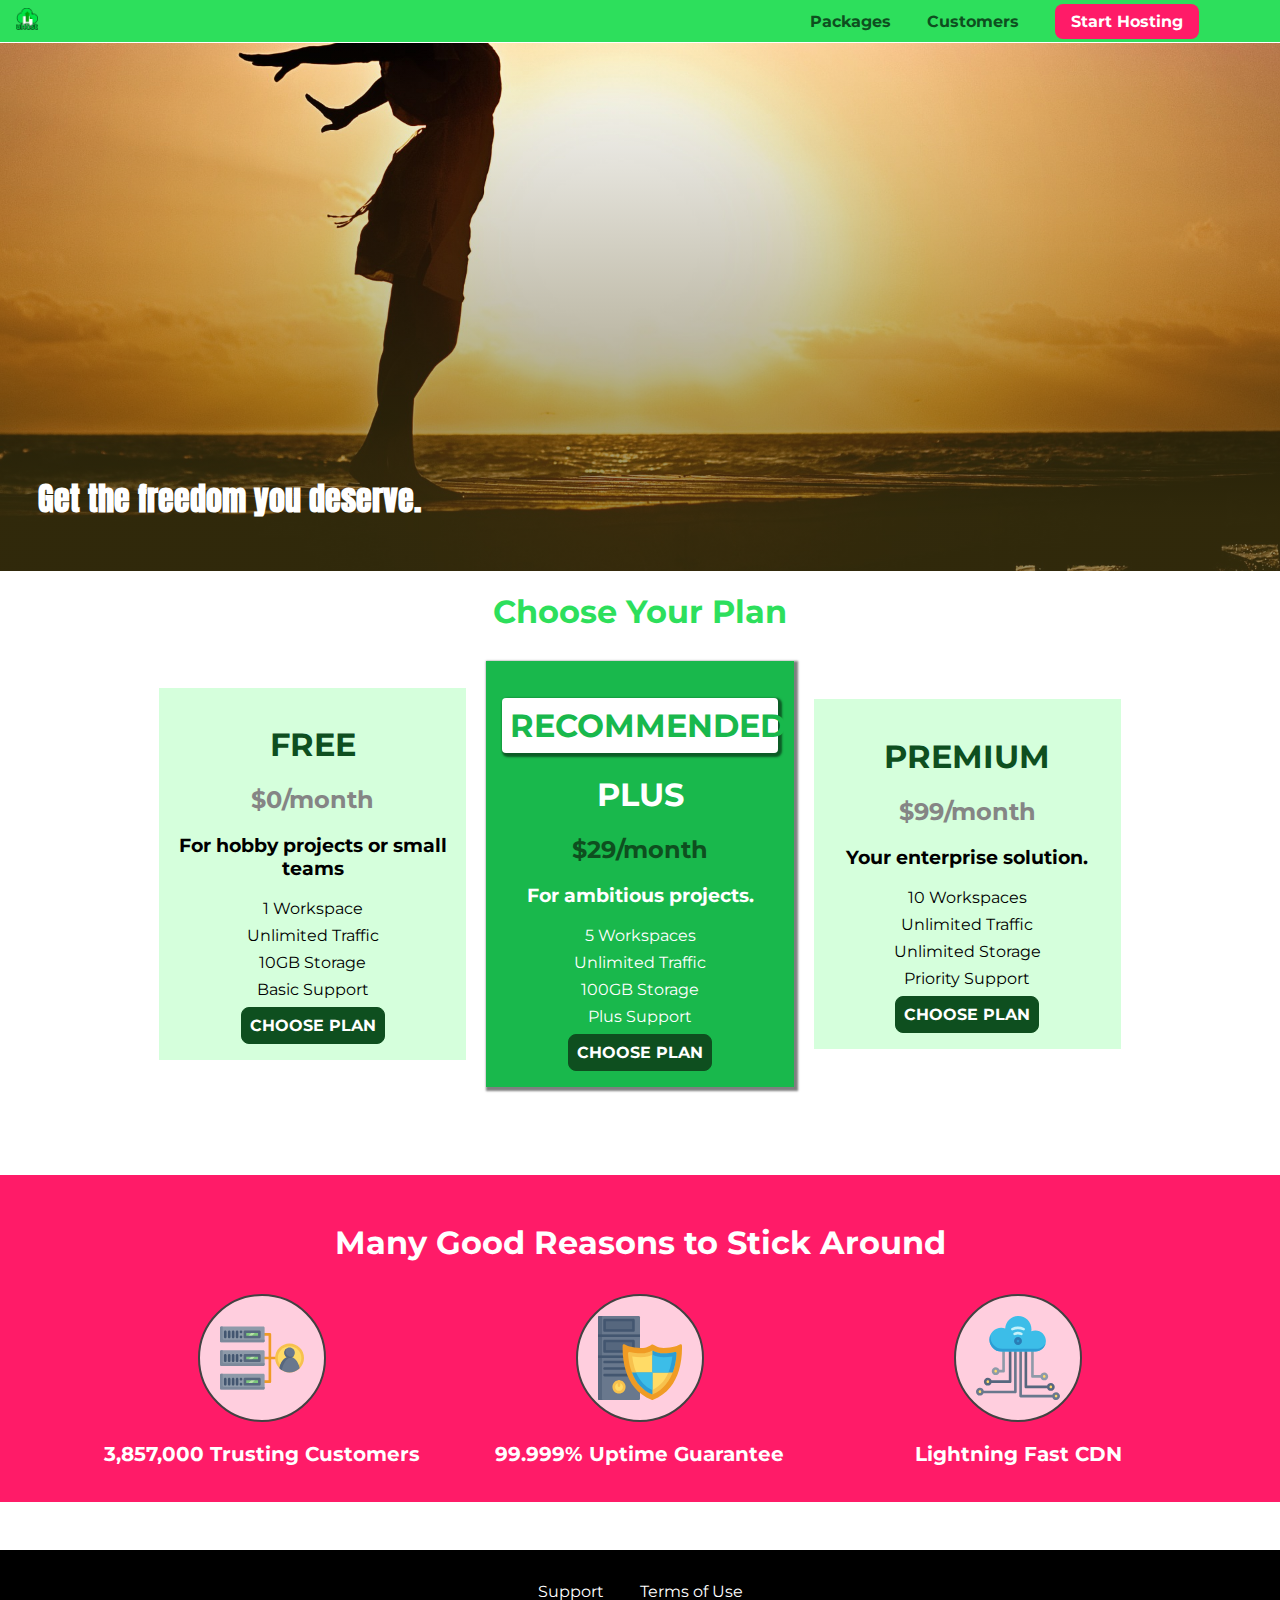
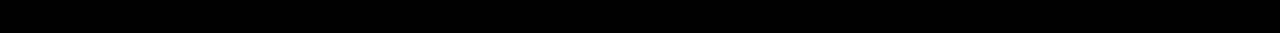
==== commit ddbb71f3: "Add backdrop code without displaying" ====
--- a/index.html
+++ b/index.html
@@ -36,6 +36,7 @@
         </nav>
     </header>
     <main>
+        <div class="backdrop"></div>
         <section id="product-overview">
             <h1>Get the freedom you deserve.</h1>
         </section>
--- a/shared.css
+++ b/shared.css
@@ -5,6 +5,17 @@
 body {
     font-family: 'Montserrat', sans-serif;
     margin: 0;
+}
+
+.backdrop {
+    position: fixed;
+    display: none;
+    top: 0;
+    left: 0;
+    z-index: 100;
+    width: 100%;
+    height: 100%;
+    background: rgba(0,0,0,0.5);
 }
 
 .main-header {
--- a/main.css
+++ b/main.css
@@ -123,6 +123,7 @@
     border: 2px solid #424242;
     border-radius: 50%;
     margin: auto;
+    padding: 20px;
 }
 
 .key-feature__description {
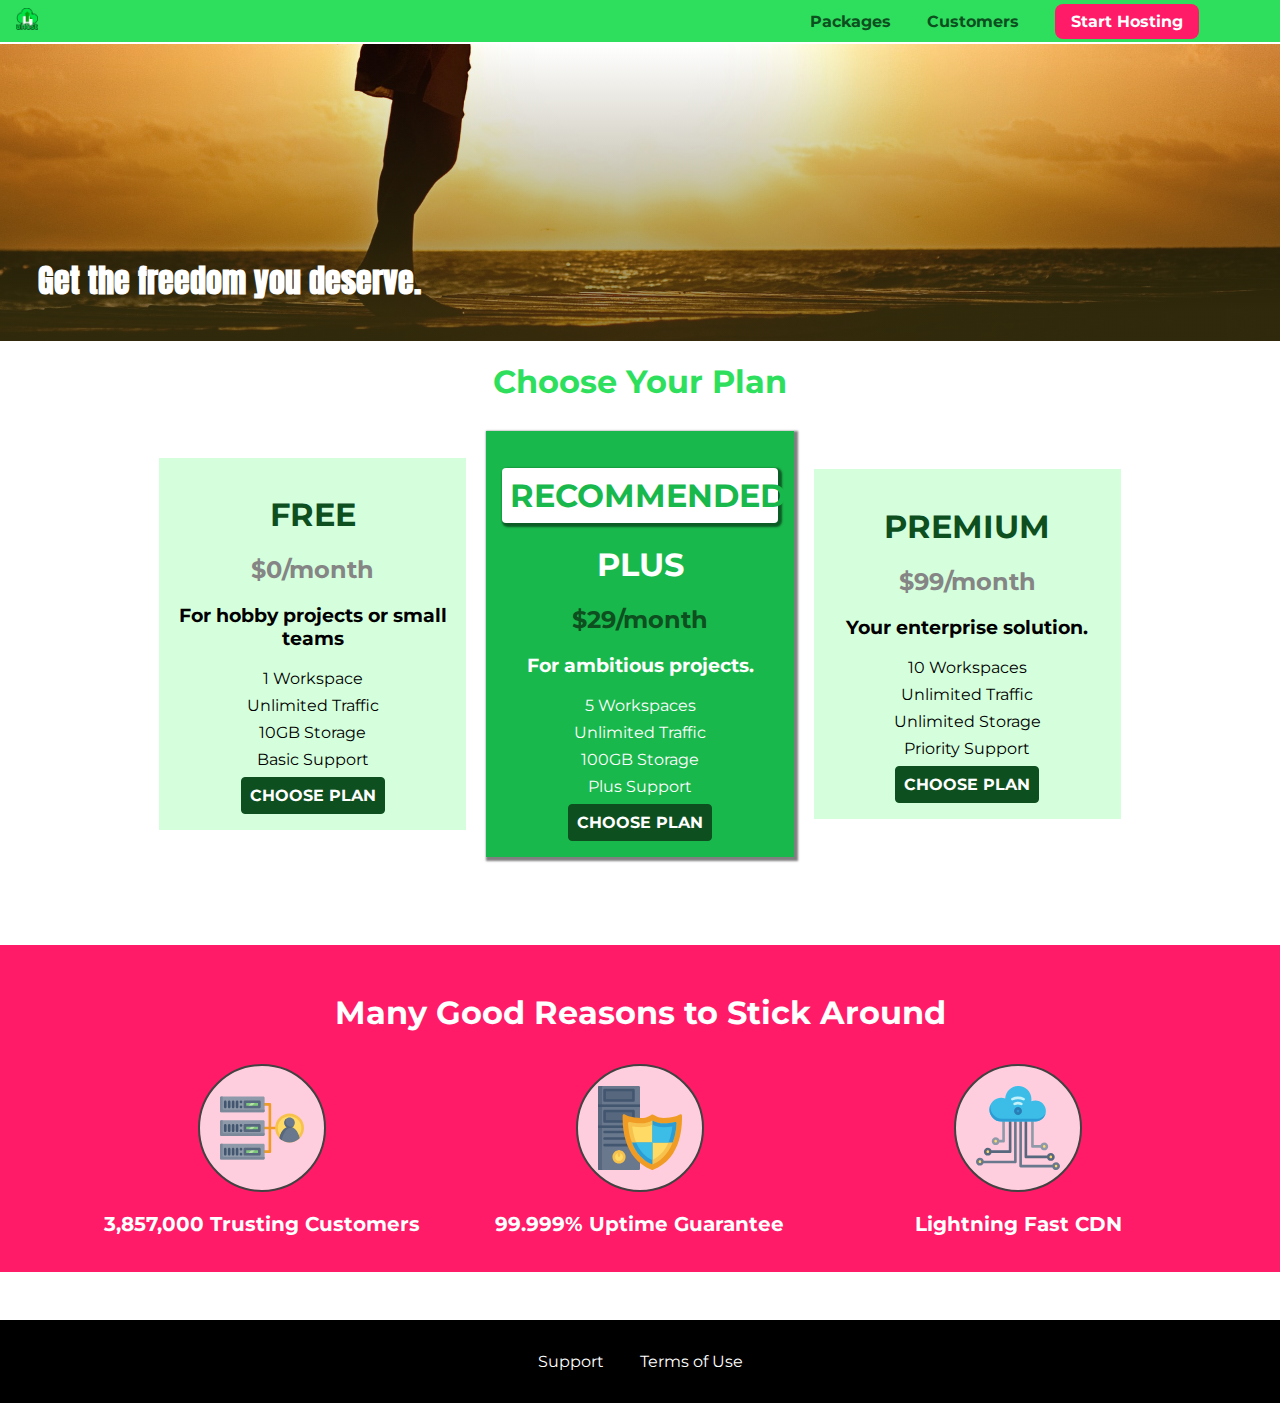
==== commit 40dab60b: "Add code for modal" ====
--- a/index.html
+++ b/index.html
@@ -37,6 +37,13 @@
     </header>
     <main>
         <div class="backdrop"></div>
+        <div class="modal">
+            <h1 class="modal__title">Do you want to continue?</h1>
+            <div class="modal__actions">
+                <a href="start-hosting/index.html" class="modal__action">Yes!</a>
+                <button class="modal__action modal__action--negative" type="button">No!</button>
+            </div>
+        </div>
         <section id="product-overview">
             <h1>Get the freedom you deserve.</h1>
         </section>
--- a/shared.css
+++ b/shared.css
@@ -13,8 +13,8 @@
     top: 0;
     left: 0;
     z-index: 100;
-    width: 100%;
-    height: 100%;
+    width: 100vw;
+    height: 100vh;
     background: rgba(0,0,0,0.5);
 }
 
@@ -24,7 +24,7 @@
     top: 0;
     left: 0;
     background-color: #2ddf5c;
-    padding: 8px 16px;
+    padding: 0.5rem 1rem;
     z-index: 1;
 }
 
@@ -37,8 +37,8 @@
     color: #0e4f1f;
     text-decoration: none;
     font-weight: bold;
-    font-size: 22px;
-    height: 22px;
+    font-size: 1.375rem;
+    height: 1.375rem;
     /* width: 20px; */
     display: inline-block;
 }
@@ -64,26 +64,26 @@
 
 .main-nav__item {
     display: inline-block;
-    margin: 0 16px;
+    margin: 0 1rem;
 }
 
 .main-nav__item a {
     text-decoration: none;
     color: #0e4f1f;
     font-weight: bold;
-    padding-bottom: 3px;
+    padding-bottom: 0.25rem;
 }
 
 .main-nav__item a:hover,
 .main-nav__item a:active {
     color: white;
-    border-bottom: 5px solid white;
+    border-bottom: 0.25rem solid white;
 }
 
 .main-nav__item--cta a {
     color: white;
     background-color: #ff1b68;
-    padding: 8px 16px;
+    padding: 0.5rem 1rem;
     border-radius: 8px;
 }
 
@@ -96,8 +96,8 @@
 
 .main-footer {
     background-color: black;
-    padding: 32px;
-    margin-top: 48px;
+    padding: 2rem;
+    margin-top: 3rem;
 }
 
 .main-footer__links {
@@ -109,7 +109,7 @@
 
 .main-footer__link {
     display: inline-block;
-    margin: 0 16px;
+    margin: 0 1rem;
 }
 
 .main-footer__link a {
@@ -128,8 +128,8 @@
     color: white;
     font: inherit;
     border: 1.5px solid #0e4f1f;
-    padding: 8px;
-    border-radius: 8px;
+    padding: 0.5rem;
+    border-radius: 0.25rem;
     font-weight: bold;
     cursor: pointer;
 }
--- a/main.css
+++ b/main.css
@@ -11,10 +11,10 @@
     background: linear-gradient(to top, rgba(80,68,18,0.6) 10%, transparent), 
                 url("images/freedom.jpg") left 10% bottom 20%/cover no-repeat border-box, 
                 #ff1b68;
-    width: 100%;
-    height: 528px;
-    padding: 10px;
-    margin-top: 43px;
+    width: 100vw;
+    height: 33vh;
+    /* padding: 0.625rem; */
+    margin-top: 2.75rem;
     /* border: 5px dashed red; */
     position: relative;
 }
@@ -45,8 +45,8 @@
 .plan {
     background-color: #d5ffdc;
     text-align: center;
-    padding: 16px;
-    margin: 8px;
+    padding: 1rem;
+    margin: 0.5rem;
     display: inline-block;
     width: 30%;
     vertical-align: middle;
@@ -94,13 +94,13 @@
 
 #key-features {
     background: #ff1b68;
-    margin-top: 80px;
-    padding: 16px;
+    margin-top: 5rem;
+    padding: 1rem;
 }
 
 #key-features .section-title {
     color:  white;
-    margin: 32px;
+    margin: 2rem;
 }
 
 .key-features__list  {
@@ -123,13 +123,61 @@
     border: 2px solid #424242;
     border-radius: 50%;
     margin: auto;
-    padding: 20px;
+    padding: 1.25rem;
 }
 
 .key-feature__description {
     text-align: center;
     font-weight: bold;
     color: white;
-    font-size: 20px;
+    font-size: 1.25rem;
 }
 
+.modal {
+    position: fixed;
+    display: none;
+    z-index: 200;
+    top: 20%;
+    left: 30%;
+    width: 40%;
+    background: white;
+    padding: 1rem;
+    border: 1px solid #ccc;
+    box-shadow: 1px 1px 1px rgba(0, 0, 0, 0.5);
+}
+  
+.modal__title {
+    text-align: center;
+    margin: 0 0 1rem 0;
+}
+  
+.modal__actions {
+    text-align: center;
+}
+  
+.modal__action {
+    border: 1px solid #0e4f1f;
+    background: #0e4f1f;
+    text-decoration: none;
+    color: white;
+    font: inherit;
+    padding: 0.5rem 1rem;
+    cursor: pointer;
+}
+  
+.modal__action:hover,
+.modal__action:active {
+    background: #2ddf5c;
+    border-color: #2ddf5c;
+}
+  
+.modal__action--negative {
+    background: red;
+    border-color: red;
+}
+  
+.modal__action--negative:hover,
+.modal__action--negative:active {
+    background: #ff5454;
+    border-color: #ff5454;
+}
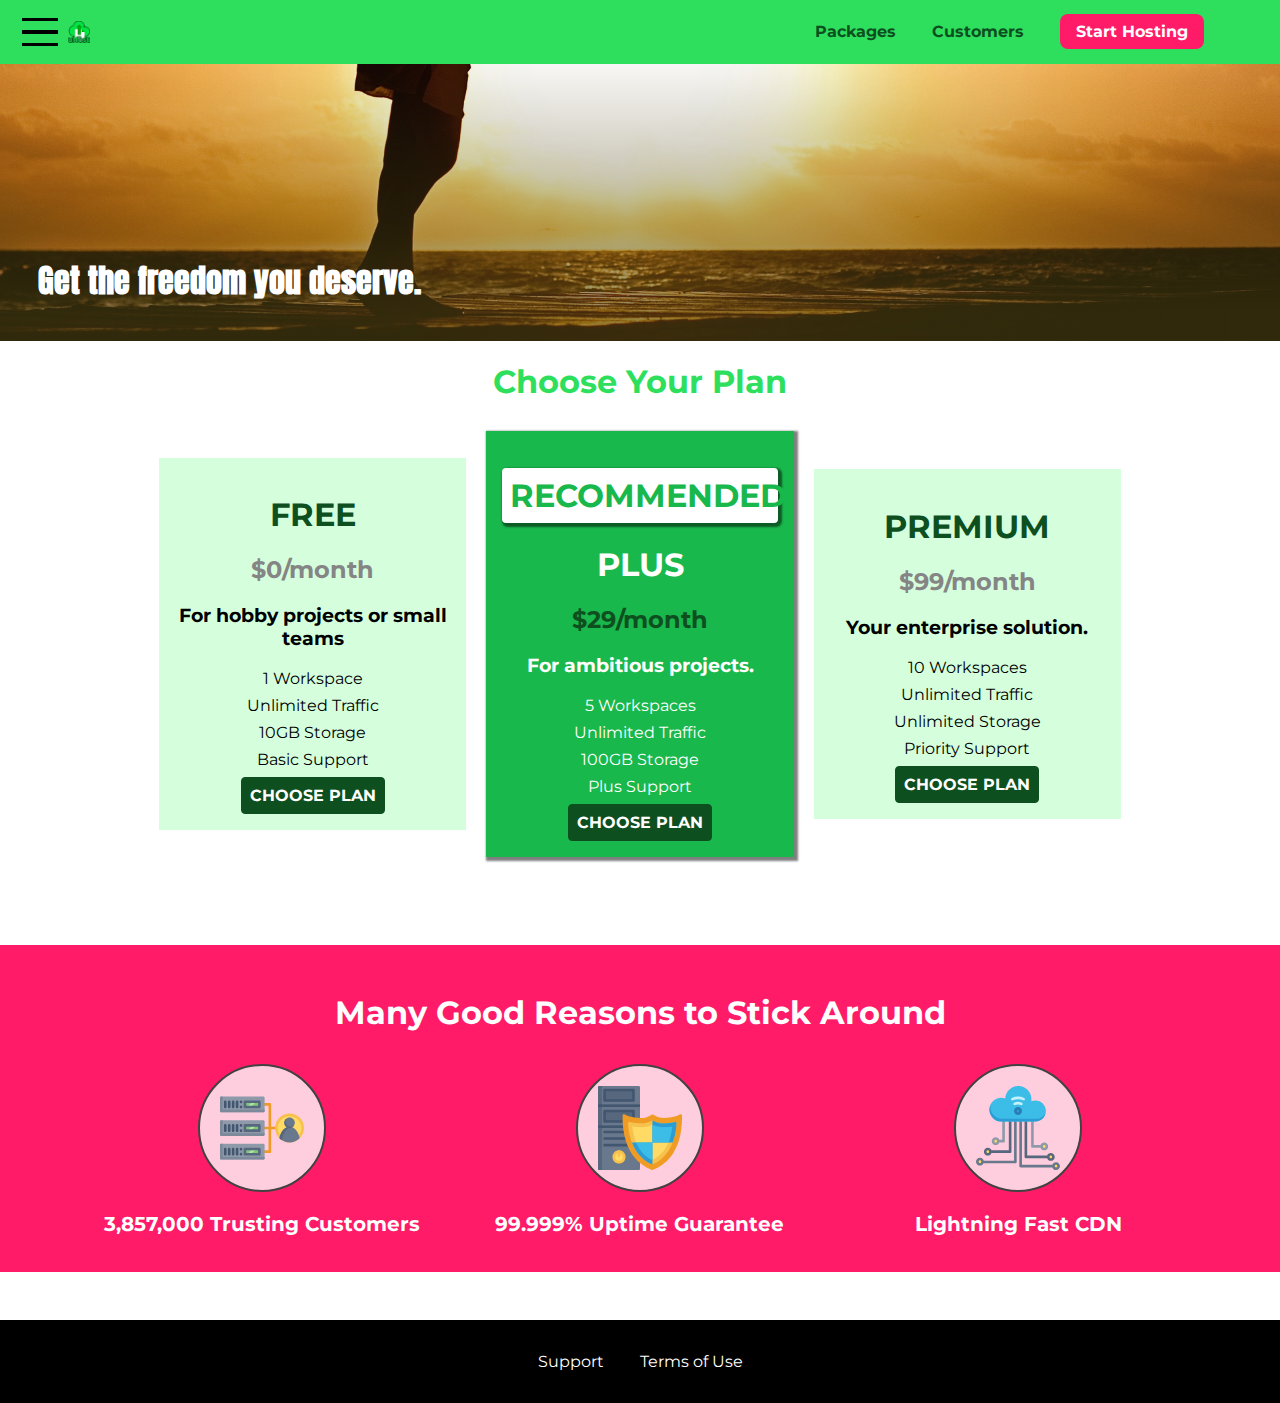
==== commit dfff7f82: "Add side navigation with hamburger button" ====
--- a/index.html
+++ b/index.html
@@ -17,6 +17,11 @@
 <body>
     <header class="main-header">
         <div>
+            <button class="toggle-button">
+                <span class="toggle-button__bar"></span>
+                <span class="toggle-button__bar"></span>
+                <span class="toggle-button__bar"></span>
+            </button>
             <a href="index.html" class="main-header__brand">
                 <img src="images/uhost-icon.png" alt="uHost - Your favorite hosting company" />
             </a>
@@ -35,6 +40,19 @@
             </ul>
         </nav>
     </header>
+    <nav class="mobile-nav">
+        <ul class="mobile-nav__items">
+            <li class="mobile-nav__item">
+                <a href="packages/index.html">Packages</a>
+            </li>
+            <li class="mobile-nav__item">
+                <a href="customers/index.html">Customers</a>
+            </li>
+            <li class="mobile-nav__item mobile-nav__item--cta">
+                <a href="start-hosting/index.html">Start Hosting</a>
+            </li>
+        </ul>
+    </nav>
     <main>
         <div class="backdrop"></div>
         <div class="modal">
@@ -294,6 +312,7 @@
             </ul>
         </nav>
     </footer>
+    <script src="shared.js"></script>
 </body>
 
 </html>--- a/shared.css
+++ b/shared.css
@@ -33,6 +33,28 @@
     vertical-align: middle;
 }
 
+.toggle-button {
+    width: 3rem;
+    background: transparent;
+    border: none;
+    cursor: pointer;
+    padding-top: 0;
+    padding-bottom: 0;
+    vertical-align: middle;
+}
+
+.toggle-button:focus {
+    outline: none;
+}
+
+.toggle-button__bar {
+    width: 100%;
+    height: 0.2rem;
+    background: black;
+    display: block;
+    margin: 0.6rem 0;
+}
+
 .main-header__brand {
     color: #0e4f1f;
     text-decoration: none;
@@ -41,6 +63,7 @@
     height: 1.375rem;
     /* width: 20px; */
     display: inline-block;
+    vertical-align: middle;
 }
 
 .main-header__brand img {
@@ -52,7 +75,7 @@
 .main-nav {
     display: inline-block;
     text-align: right;
-    width: calc(100% - 75px);
+    width: calc(100% - 122px);
     vertical-align: middle;
 }
 
@@ -67,7 +90,8 @@
     margin: 0 1rem;
 }
 
-.main-nav__item a {
+.main-nav__item a,
+.mobile-nav__item a {
     text-decoration: none;
     color: #0e4f1f;
     font-weight: bold;
@@ -80,7 +104,8 @@
     border-bottom: 0.25rem solid white;
 }
 
-.main-nav__item--cta a {
+.main-nav__item--cta a,
+.mobile-nav__item--cta a {
     color: white;
     background-color: #ff1b68;
     padding: 0.5rem 1rem;
@@ -88,7 +113,9 @@
 }
 
 .main-nav__item--cta a:hover,
-.main-nav__item--cta a:active {
+.main-nav__item--cta a:active,
+.mobile-nav__item--cta a:hover,
+.mobile-nav__item--cta a:active {
     color: #ff1b68;
     background: white;
     border: none;
@@ -122,6 +149,33 @@
     color: #ccc;
 }
 
+.mobile-nav {
+    display: none;
+    position: fixed;
+    z-index: 101;
+    top: 0;
+    left: 0;
+    background: white;
+    width: 80%;
+    height: 100vh;
+}
+
+.mobile-nav__items {
+    width: 90%;
+    height: 100%;
+    list-style: none;
+    margin: 10% auto;
+    padding: 0;
+    text-align: center;
+}
+
+.mobile-nav__item {
+    margin: 1rem 0;
+}
+
+.mobile-nav__item a {
+    font-size: 1.5rem;
+}
 
 .button {
     background: #0e4f1f;
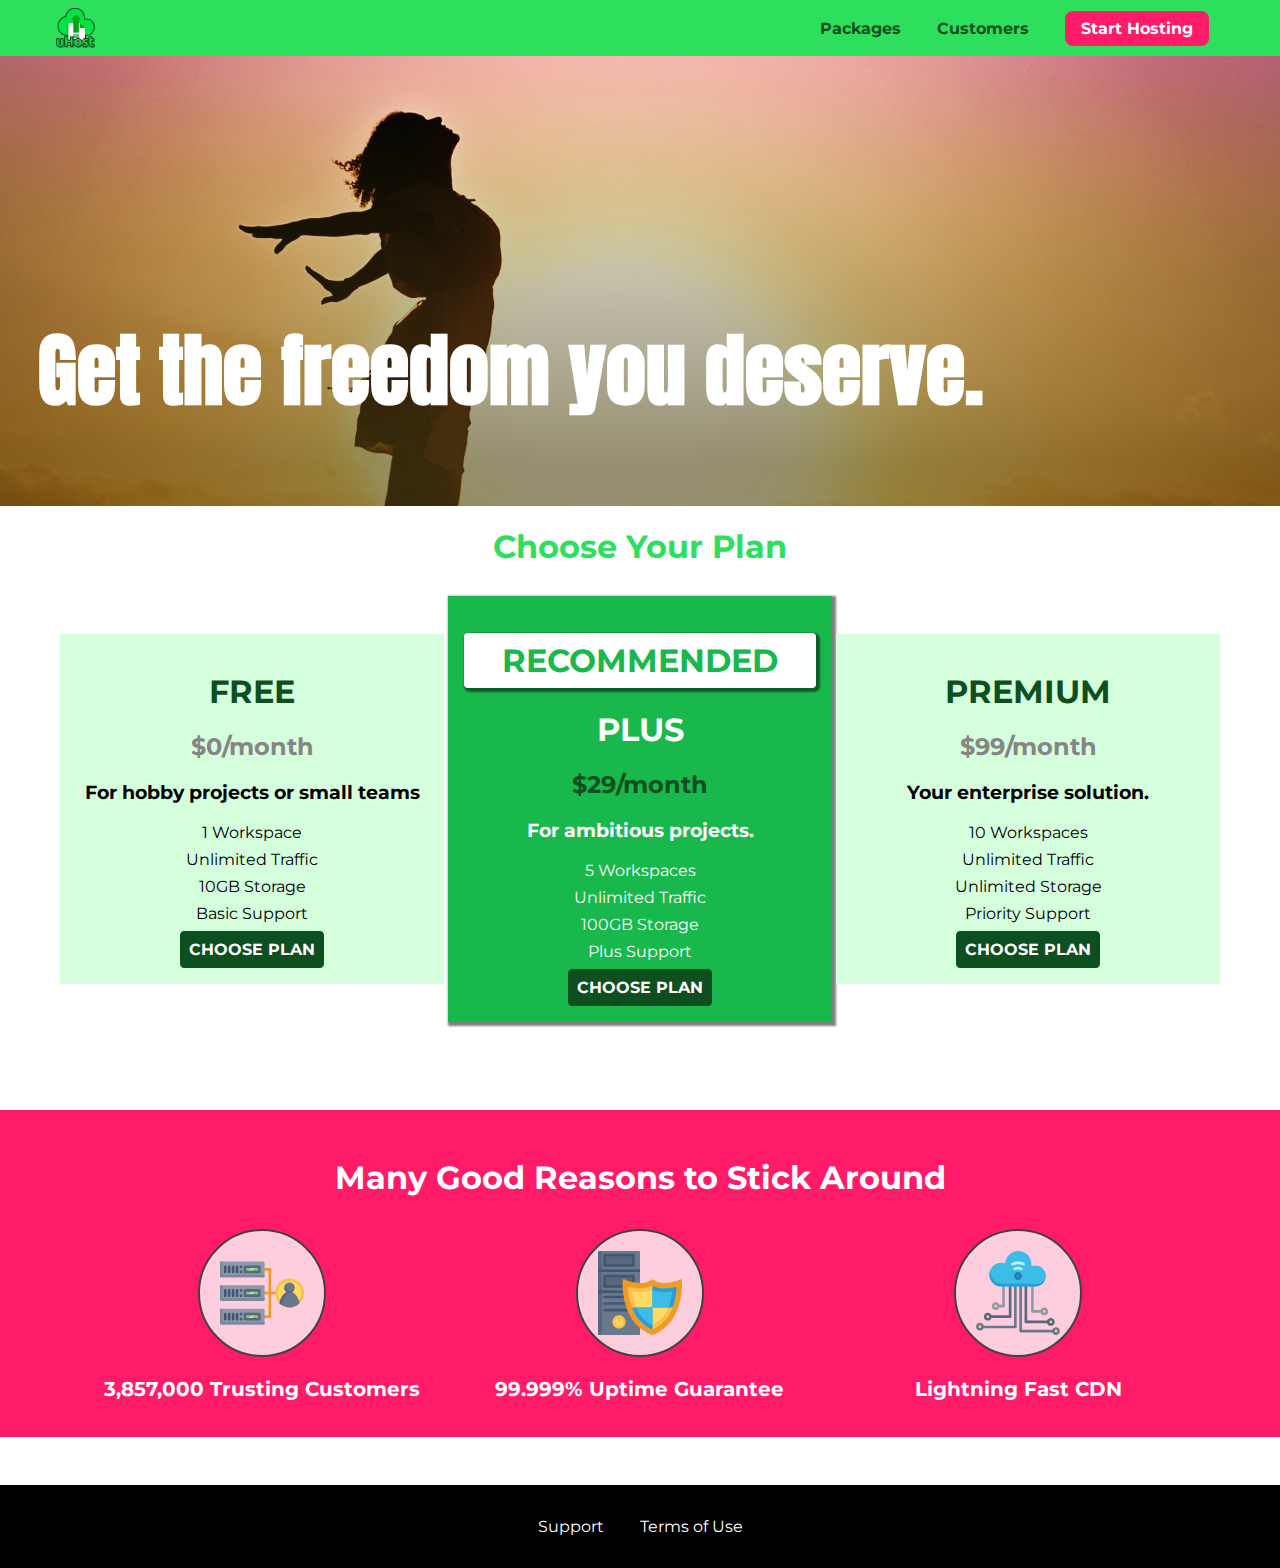
==== commit 7f208171: "Import all google fonts through css" ====
--- a/index.html
+++ b/index.html
@@ -4,12 +4,10 @@
 <head>
     <meta charset="UTF-8">
     <meta http-equiv="X-UA-Compatible" content="ie=edge">
+    <meta name="viewport" content="width=device-width, initial-scale=1.0">
     <title>uHost</title>
     <link rel="shortcut icon" href="favicon.png">
-    <link rel="preconnect" href="https://fonts.gstatic.com">
-    <link href="https://fonts.googleapis.com/css2?family=Anton&display=swap" rel="stylesheet"> 
-    <link rel="preconnect" href="https://fonts.gstatic.com">
-    <link href="https://fonts.googleapis.com/css2?family=Montserrat:wght@400;700&display=swap" rel="stylesheet"> 
+    <link rel="preconnect" href="https://fonts.gstatic.com" crossorigin>
     <link rel="stylesheet" href="shared.css" >
     <link rel="stylesheet" href="main.css" >
 </head>
--- a/shared.css
+++ b/shared.css
@@ -1,3 +1,7 @@
+@import url('https://fonts.googleapis.com/css?family=Roboto');
+@import url('https://fonts.googleapis.com/css?family=Anton');
+@import url('https://fonts.googleapis.com/css?family=Montserrat:400,700');
+
 * {
     box-sizing: border-box;
 }
@@ -5,6 +9,11 @@
 body {
     font-family: 'Montserrat', sans-serif;
     margin: 0;
+}
+
+main {
+    min-height: calc(100vh - 3.5rem - 8rem);
+    margin-top: 3.5rem;
 }
 
 .backdrop {
@@ -59,11 +68,13 @@
     color: #0e4f1f;
     text-decoration: none;
     font-weight: bold;
-    font-size: 1.375rem;
-    height: 1.375rem;
+    height: 2.5rem;
     /* width: 20px; */
     display: inline-block;
     vertical-align: middle;
+
+    /* personal preference */
+    padding-left: 1rem;
 }
 
 .main-header__brand img {
@@ -73,21 +84,7 @@
 }
 
 .main-nav {
-    display: inline-block;
-    text-align: right;
-    width: calc(100% - 122px);
-    vertical-align: middle;
-}
-
-.main-nav__items {
-    margin: 0;
-    padding: 0;
-    list-style: none;
-}
-
-.main-nav__item {
-    display: inline-block;
-    margin: 0 1rem;
+    display: none;
 }
 
 .main-nav__item a,
@@ -135,8 +132,7 @@
 }
 
 .main-footer__link {
-    display: inline-block;
-    margin: 0 1rem;
+    margin: 1rem 0;
 }
 
 .main-footer__link a {
@@ -147,6 +143,13 @@
 .main-footer__link a:hover,
 .main-footer__link a:active {
     color: #ccc;
+}
+
+@media (min-width: 40rem) {
+    .main-footer__link {
+        display: inline-block;
+        margin: 0 1rem;
+    }
 }
 
 .mobile-nav {
@@ -196,4 +199,45 @@
 
 .button:focus {
     outline: none;
-}+}
+
+.button[disabled] {
+    cursor: not-allowed;
+    border: #a1a1a1;
+    background: #ccc;
+    color: #a1a1a1;
+}
+
+.open {
+    display: block !important;
+}
+
+@media (min-width: 40rem) {
+    .toggle-button {
+        display: none;
+    }
+    
+    /* personal preference */
+    .main-header__brand {
+        padding-left: 2.5rem;
+    }
+
+    .main-nav {
+        display: inline-block;
+        text-align: right;
+        width: calc(100% - 122px);
+        vertical-align: middle;
+    }
+    .main-nav__items {
+        margin: 0;
+        padding: 0;
+        list-style: none;
+    }
+    
+    .main-nav__item {
+        display: inline-block;
+        margin: 0 1rem;
+    }
+    
+}
+
--- a/main.css
+++ b/main.css
@@ -9,19 +9,13 @@
     /* background-image: linear-gradient(65deg, red, blue, green, yellow, transparent); */
     /* background-image: radial-gradient(circle 150px at 20% 50%, red, black 35%); */
     background: linear-gradient(to top, rgba(80,68,18,0.6) 10%, transparent), 
-                url("images/freedom.jpg") left 10% bottom 20%/cover no-repeat border-box, 
+                url("images/freedom.jpg") center/cover no-repeat border-box, 
                 #ff1b68;
     width: 100vw;
     height: 33vh;
     /* padding: 0.625rem; */
-    margin-top: 2.75rem;
     /* border: 5px dashed red; */
     position: relative;
-}
-
-.section-title {
-    color: #2ddf5c;
-    text-align: center;
 }
 
 #product-overview h1 {
@@ -34,11 +28,33 @@
     position: absolute;
     bottom: 5%;
     left: 3%;
-}
-
-.plan__list {
-    width: 80%;
-    margin: auto;
+    font-size: 1.6rem;
+}
+
+@media (min-width: 40rem) and (min-height: 40rem) {
+    #product-overview {
+        height: 40vh;
+        background-position: 50% 25%;
+    }
+
+    #product-overview h1 {
+        font-size: 3rem;
+    }
+}
+
+@media (min-width: 60rem) {
+    #product-overview {
+        height: 50vh;
+        background-position: 50% 25%;
+    }
+
+    #product-overview h1 {
+        font-size: 5rem;
+    }
+}
+
+.section-title {
+    color: #2ddf5c;
     text-align: center;
 }
 
@@ -46,16 +62,14 @@
     background-color: #d5ffdc;
     text-align: center;
     padding: 1rem;
-    margin: 0.5rem;
-    display: inline-block;
-    width: 30%;
-    vertical-align: middle;
+    margin: 0.5rem 0;
+    width: 100%;
 }
 
 .plan--highlighted {
     background: #19b84c;
     color: white;
-    box-shadow: 2px 2px 2px 2px rgba(0, 0, 0, 0.5);
+    /* box-shadow: 2px 2px 2px 2px rgba(0, 0, 0, 0.5); */
 }
 
 .plan__annotation {
@@ -88,6 +102,25 @@
     padding: 0;
 }
 
+@media (min-width: 40rem), (orientation: landscape) {
+    .plan__list {
+        width: 100%;
+        text-align: center;
+    }
+
+    .plan {
+        display: inline-block;
+        width: 30%;
+        vertical-align: middle;
+        min-width: 13rem;
+        max-width: 25rem;
+    }
+
+    .plan--highlighted {
+        box-shadow: 2px 2px 2px 2px rgba(0, 0, 0, 0.5);
+    }
+}
+
 .plan__feature {
     margin: 8px 0;
 }
@@ -108,12 +141,6 @@
     margin: 0;
     padding: 0;
     text-align: center;
-}
-
-.key-feature {
-    display: inline-block;
-    width: 30%;
-    vertical-align: top;
 }
 
 .key-feature__image {
@@ -127,10 +154,19 @@
 }
 
 .key-feature__description {
-    text-align: center;
     font-weight: bold;
     color: white;
+    text-align: center;
     font-size: 1.25rem;
+}
+
+@media (min-width: 40rem) {
+    .key-feature {
+        display: inline-block;
+        width: 30%;
+        max-width: 25rem;
+        vertical-align: top;
+    }
 }
 
 .modal {
